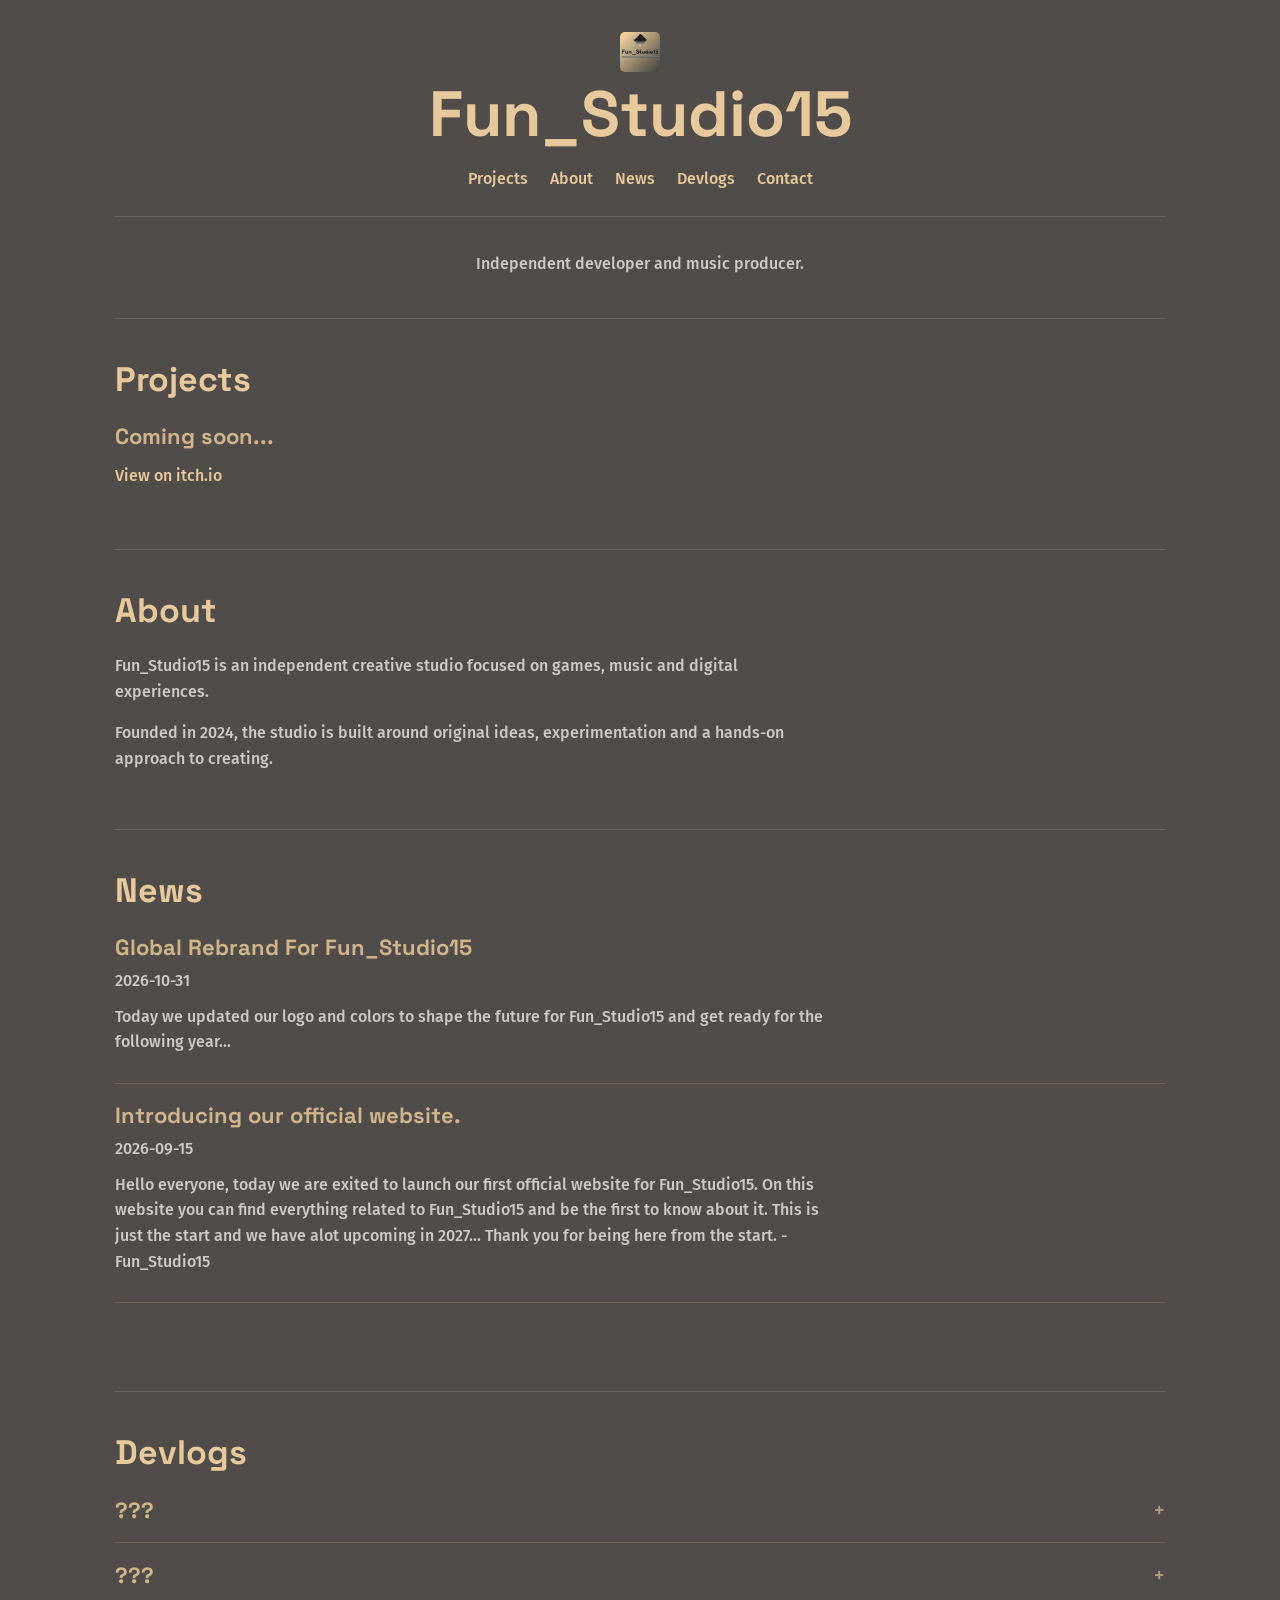
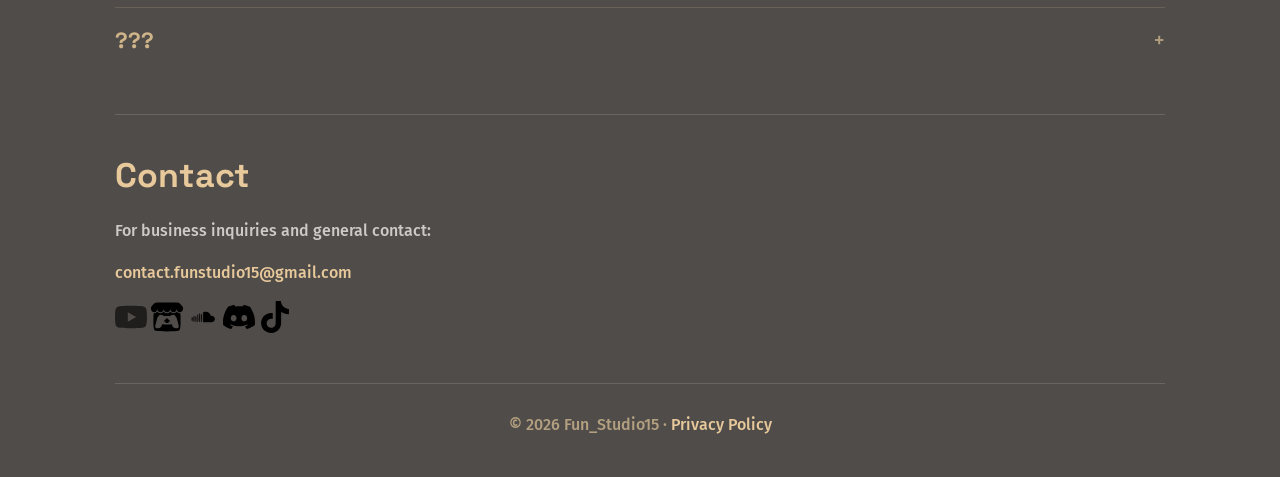
==== index.html @ 470eb23d "Fix TikTok link to use correct username" ====
<!DOCTYPE html>
<html lang="en">
<head>
    <meta charset="UTF-8">
    <meta name="viewport" content="width=device-width, initial-scale=1.0">

    <title>Fun_Studio15</title>
    
    <link rel="icon" type="image/png" href="Logo_LowRes.jpg">
    
    <link rel="preconnect" href="https://fonts.googleapis.com">
    <link rel="preconnect" href="https://fonts.gstatic.com" crossorigin>
    <link href="https://fonts.googleapis.com/css2?family=Fira+Sans:wght@500&family=Space+Grotesk:wght@700&display=swap" rel="stylesheet">

    <link rel="stylesheet" href="style.css">
</head>

<body>

<header>

    <a href="/">
        <img src="Logo_LowRes.jpg" alt="Fun_Studio15" width="40">
    </a>

    <h1>Fun_Studio15</h1>

    <nav>
        <a href="#projects">Projects</a>
        <a href="#about">About</a>
        <a href="#news">News</a>
        <a href="#devlogs">Devlogs</a>
        <a href="#contact">Contact</a>
    </nav>

</header>

    <main>

<section style="display: flex; justify-content: center; align-items: center;">
    <p style="max-width: none; width: 100%; text-align: center; margin: 0;">
        Independent developer and music producer.
    </p>
</section>
        
        <section id="projects">
            <h2>Projects</h2>

            <div>
                <!-- Projects will be loaded here -->
            </div>
        </section>

        <section id="about">
            <h2>About</h2>

            <p>
                Fun_Studio15 is an independent creative studio focused on
                games, music and digital experiences.
            </p>

            <p>
                Founded in 2024, the studio is built around original ideas,
                experimentation and a hands-on approach to creating.
            </p>
        </section>

        <section id="news">
            <h2>News</h2>

            <div>
                <!-- News will be loaded here -->
            </div>
        </section>

        <section id="devlogs">
            <h2>Devlogs</h2>

            <div>
                <!-- Devlogs will be loaded here -->
            </div>
        </section>

        <section id="contact">
            <h2>Contact</h2>

            <p>
                For business inquiries and general contact:
            </p>

            <p>
                <a href="mailto:contact.funstudio15@gmail.com">
                    contact.funstudio15@gmail.com
                </a>
            </p>

            <div class="socials">

                <a href="https://www.youtube.com/@Fun_Studio15" target="_blank" rel="noopener noreferrer">
                    <img src="Youtube.svg" alt="YouTube">
                </a>

                <a href="https://fun-studio15.itch.io" target="_blank" rel="noopener noreferrer">
                    <img src="Itchio.svg" alt="itch.io">
                </a>

                <a href="https://soundcloud.com/funstudio15" target="_blank" rel="noopener noreferrer">
                    <img src="Soundcloud.svg" alt="SoundCloud">
                </a>
                
                <a href="https://discord.gg/avQMpce3vv" target="_blank" rel="noopener noreferrer">
                    <img src="Discord.svg" alt="Discord">
                </a>
                
                <a href="https://www.tiktok.com/@fun_studio15" target="_blank" rel="noopener noreferrer">
                    <img src="TikTok.svg" alt="Tiktok">
                </a>

            </div>
        </section>

    </main>

<footer>
    © <span id="year"></span> Fun_Studio15
    <span class="footer-divider">·</span>
    <a href="privacy.html">Privacy Policy</a>
</footer>

    <script src="script.js"></script>

</body>
</html>
---- style.css ----
:root {
    --color-background: #504c49;
    --color-background-dark: #000000;

    --color-text: #cdcac7;
    --color-text-muted: #b3a080;

    --color-heading: #e8c99b;
    --color-accent: #d0b58a;
    --color-accent-light: #e8c99b;
    --color-accent-dark: #9e8f72;

    --color-brown: #8e7e67;
    --color-brown-dark: #6e665b;

    --color-gray: #7f7f7f;

    --color-border: rgba(205, 202, 199, 0.20);
    --color-border-subtle: rgba(179, 160, 128, 0.25);
}

/* GLOBAL */

* {
    box-sizing: border-box;
}

html {
    scroll-behavior: smooth;
}

body {
    margin: 0;
    padding: 0 24px;

    background: var(--color-background);
    color: var(--color-text);

    font-family: "Fira Sans", sans-serif;
    font-weight: 500;
    line-height: 1.6;
}

/* HEADER */

header {
    max-width: 1050px;
    margin: 32px auto 0;
    padding: 0 0 24px;

    border-bottom: 1px solid var(--color-border);

    text-align: center;
}

header > a {
    display: block;
    width: fit-content;
    margin: 0 auto 10px;
}

header > a img {
    display: block;

    width: 40px;
    height: 40px;

    object-fit: cover;
    border-radius: 5px;
}

header h1 {
    margin: 0;

    color: var(--color-heading);

    font-family: "Space Grotesk", sans-serif;
    font-size: 64px;
    font-weight: 700;
    line-height: 1;
}

nav {
    display: flex;
    justify-content: center;
    flex-wrap: wrap;
    gap: 22px;

    margin-top: 20px;
}

nav a {
    color: var(--color-accent-light);
    text-decoration: none;

    transition: color 0.2s ease;
}

nav a:hover {
    color: var(--color-text);
}

/* MAIN */

main {
    max-width: 1050px;
    margin: 0 auto;
}

section {
    padding: 42px 0;

    border-bottom: 1px solid var(--color-border);
}

section:first-child {
    padding-top: 34px;
}

h2 {
    margin: 0 0 24px;

    color: var(--color-heading);

    font-family: "Space Grotesk", sans-serif;
    font-size: 34px;
    font-weight: 700;
    line-height: 1.1;
}

h3 {
    margin: 0;

    color: var(--color-accent);

    font-family: "Space Grotesk", sans-serif;
    font-size: 22px;
    font-weight: 700;
    line-height: 1.2;
}

p {
    margin: 0 0 16px;
    max-width: 720px;
}

/* INTRO TEXT */

main > section:first-child p {
    max-width: none;
    width: 100%;
    margin-left: auto;
    margin-right: auto;
    text-align: center;
}

a {
    color: var(--color-accent-light);
    text-decoration: none;

    transition: color 0.2s ease;
}

a:hover {
    color: var(--color-text);
}

/* PROJECTS / NEWS */

article {
    padding: 18px 0;

    border-top: 1px solid var(--color-border-subtle);
}

article:first-child {
    padding-top: 0;
    border-top: none;
}

article p {
    margin-top: 8px;
    margin-bottom: 10px;
}

article a {
    display: inline-block;
    margin-top: 4px;
}

/* DEVLOGS */

.devlog-button {
    width: 100%;
    padding: 0;

    display: flex;
    justify-content: space-between;
    align-items: center;

    border: 0;
    background: transparent;

    color: var(--color-accent);

    font-family: "Space Grotesk", sans-serif;
    font-size: 22px;
    font-weight: 700;

    text-align: left;
    cursor: pointer;

    transition: color 0.2s ease;
}

.devlog-button:hover {
    color: var(--color-heading);
}

.devlog-arrow {
    margin-left: 20px;

    color: var(--color-text-muted);

    font-size: 20px;
    font-weight: 500;
}

.devlog-content {
    display: none;

    padding-top: 14px;
}

.devlog-content.open {
    display: block;
}

/* SOCIALS */

.socials img {
    width: 32px;
    height: 32px;
}

/* FOOTER */

footer {
    max-width: 1050px;
    margin: 0 auto;
    padding: 28px 0 40px;

    color: var(--color-text-muted);

    text-align: center;
}

footer p {
    margin: 0 auto;
}

/* INTERACTION / ACCESSIBILITY */

::selection {
    background: var(--color-heading);
    color: var(--color-background-dark);
}

a:focus-visible,
button:focus-visible {
    outline: 2px solid var(--color-heading);
    outline-offset: 4px;
}

/* MOBILE */

@media (max-width: 700px) {

    body {
        padding: 0 18px;
    }

    header {
        margin-top: 24px;
    }

    header h1 {
        font-size: 44px;
    }

    nav {
        gap: 14px;
    }

    section {
        padding: 32px 0;
    }

    h2 {
        font-size: 29px;
    }

    .devlog-button {
        font-size: 19px;
    }
}

/* REDUCED MOTION */

@media (prefers-reduced-motion: reduce) {
    html {
        scroll-behavior: auto;
    }

    *,
    *::before,
    *::after {
        transition-duration: 0.01ms !important;
    }
}
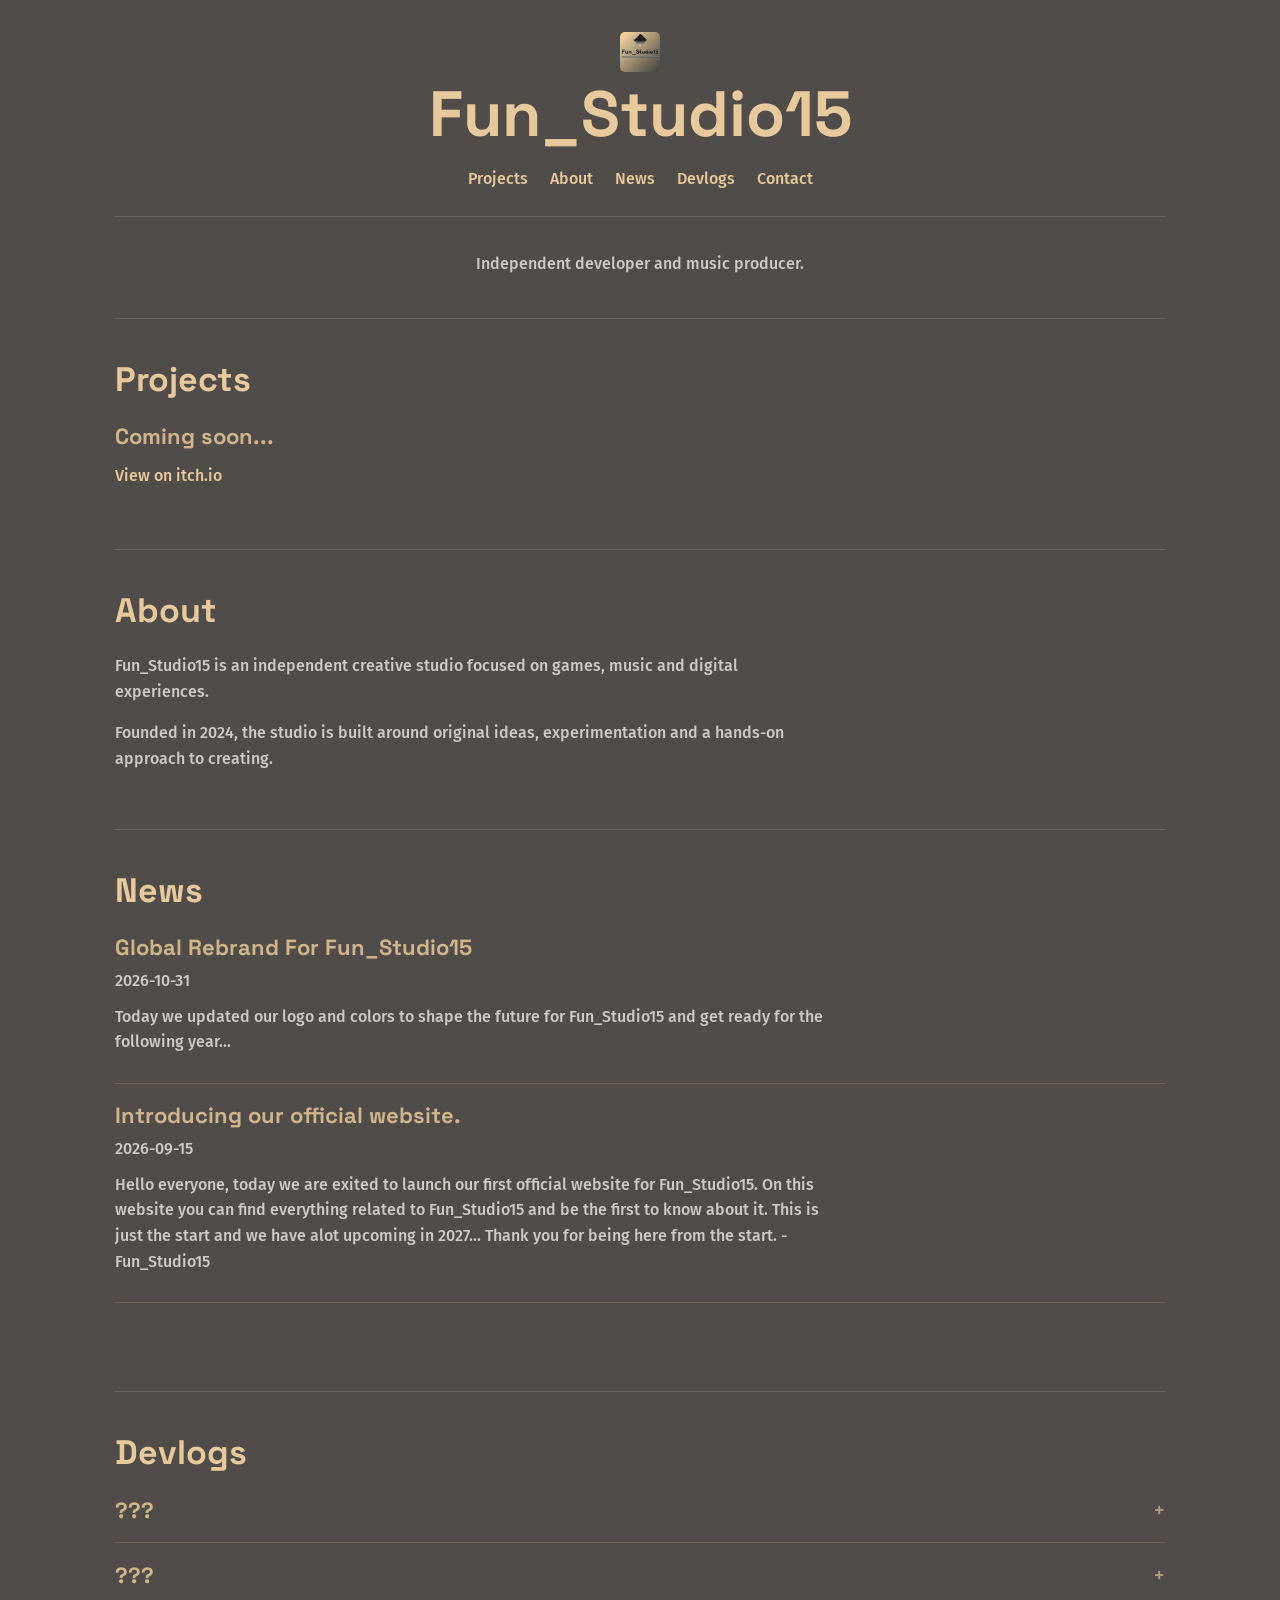
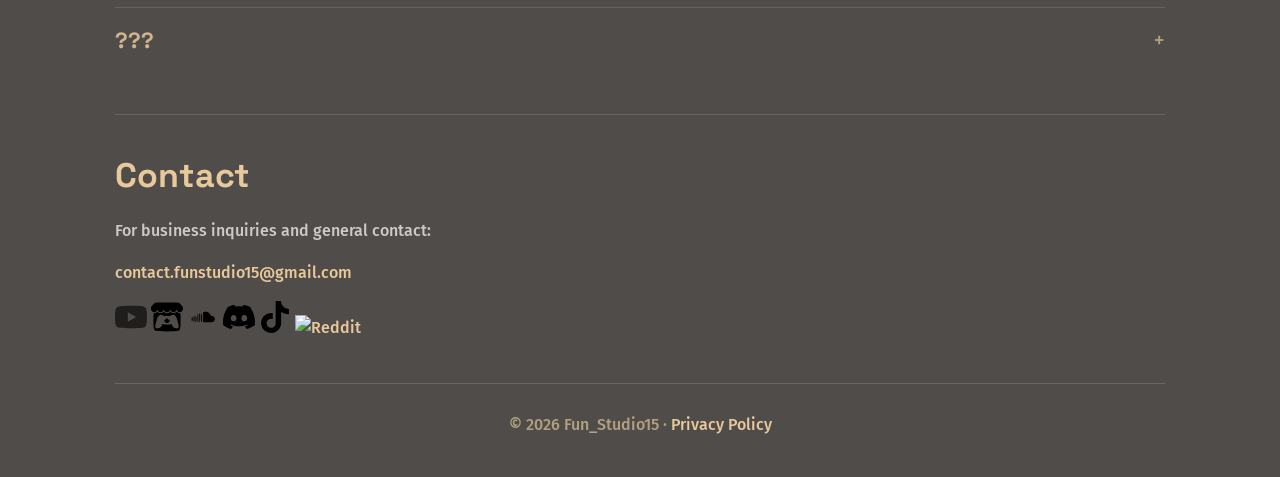
==== commit e3411644: "Add Reddit link and icon to index.html" ====
--- a/index.html
+++ b/index.html
@@ -115,6 +115,10 @@
                 <a href="https://www.tiktok.com/@fun_studio15" target="_blank" rel="noopener noreferrer">
                     <img src="TikTok.svg" alt="Tiktok">
                 </a>
+                                
+                <a href="https://www.reddit.com/user/Fun_Studio15/" target="_blank" rel="noopener noreferrer">
+                    <img src="Reddit.svg" alt="Reddit">
+                </a>
 
             </div>
         </section>
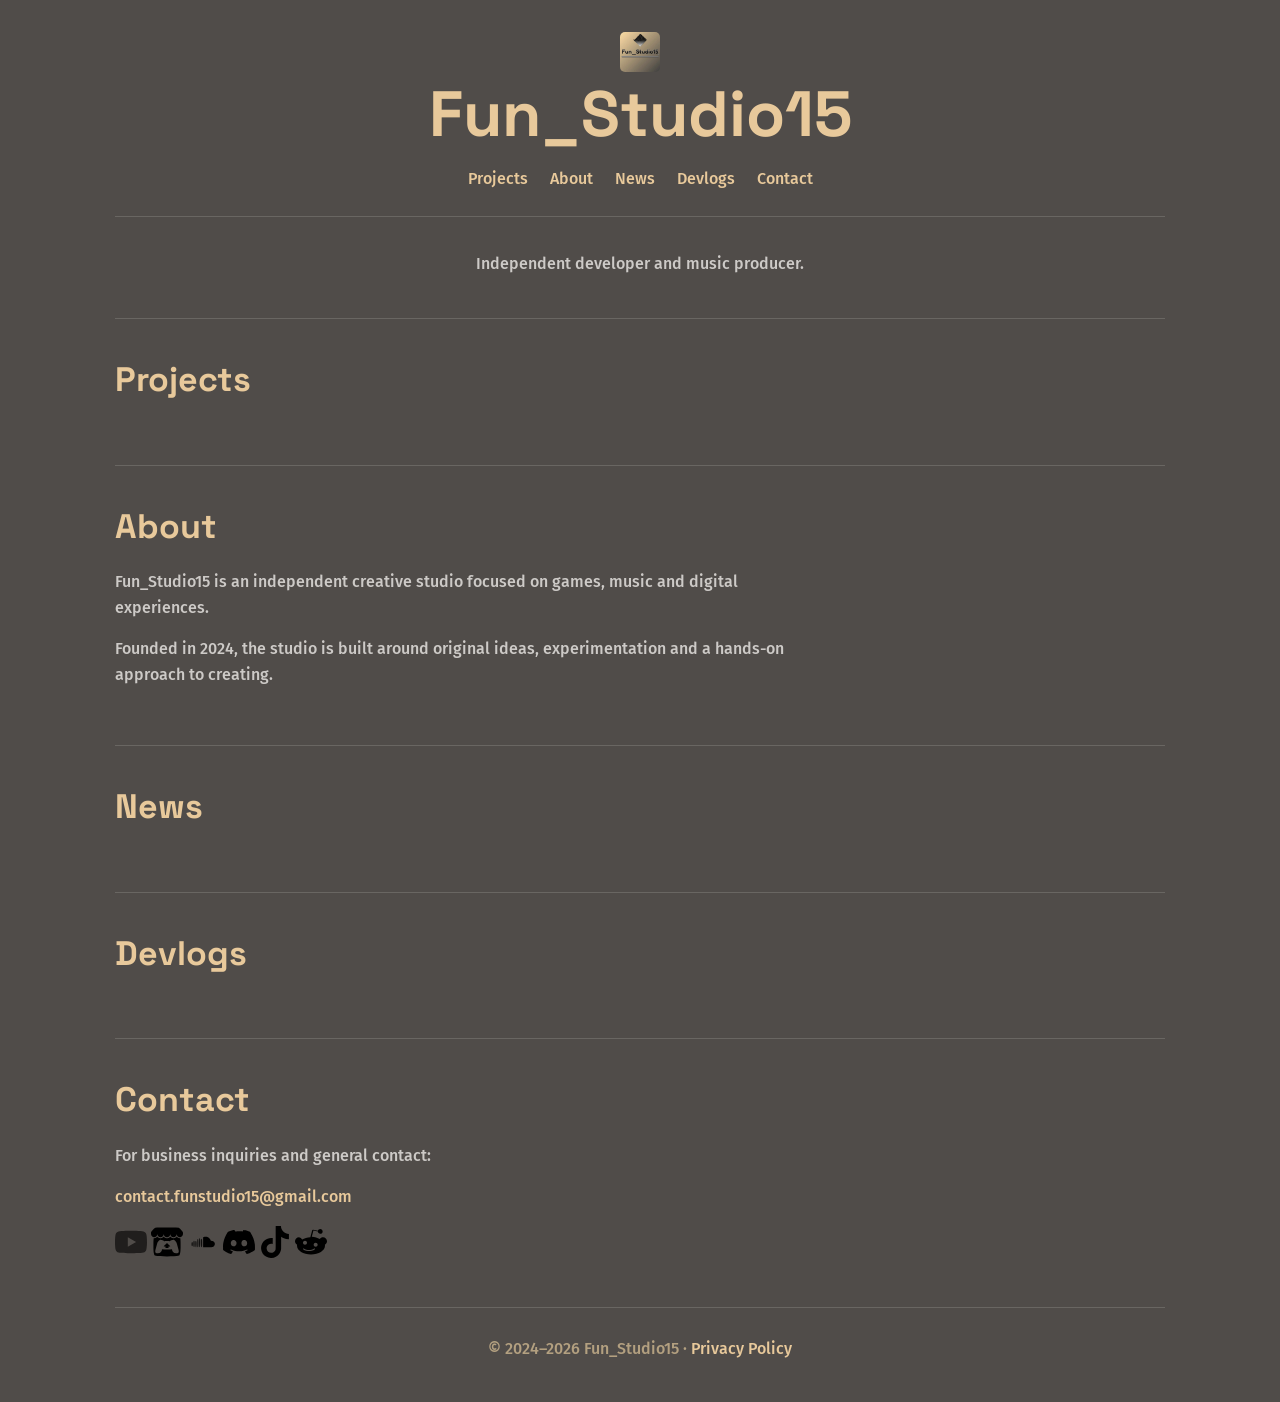
==== commit 20440b15: "Modify footer to show current year Updated footer to display the current year dynamically." ====
--- a/index.html
+++ b/index.html
@@ -125,13 +125,14 @@
 
     </main>
 
+
 <footer>
-    © <span id="year"></span> Fun_Studio15
+    © 2024–<span id="year"></span> Fun_Studio15
     <span class="footer-divider">·</span>
     <a href="privacy.html">Privacy Policy</a>
 </footer>
 
-    <script src="script.js"></script>
-
-</body>
-</html>
+<script>
+    document.getElementById("year").textContent =
+        new Date().getFullYear();
+</script>
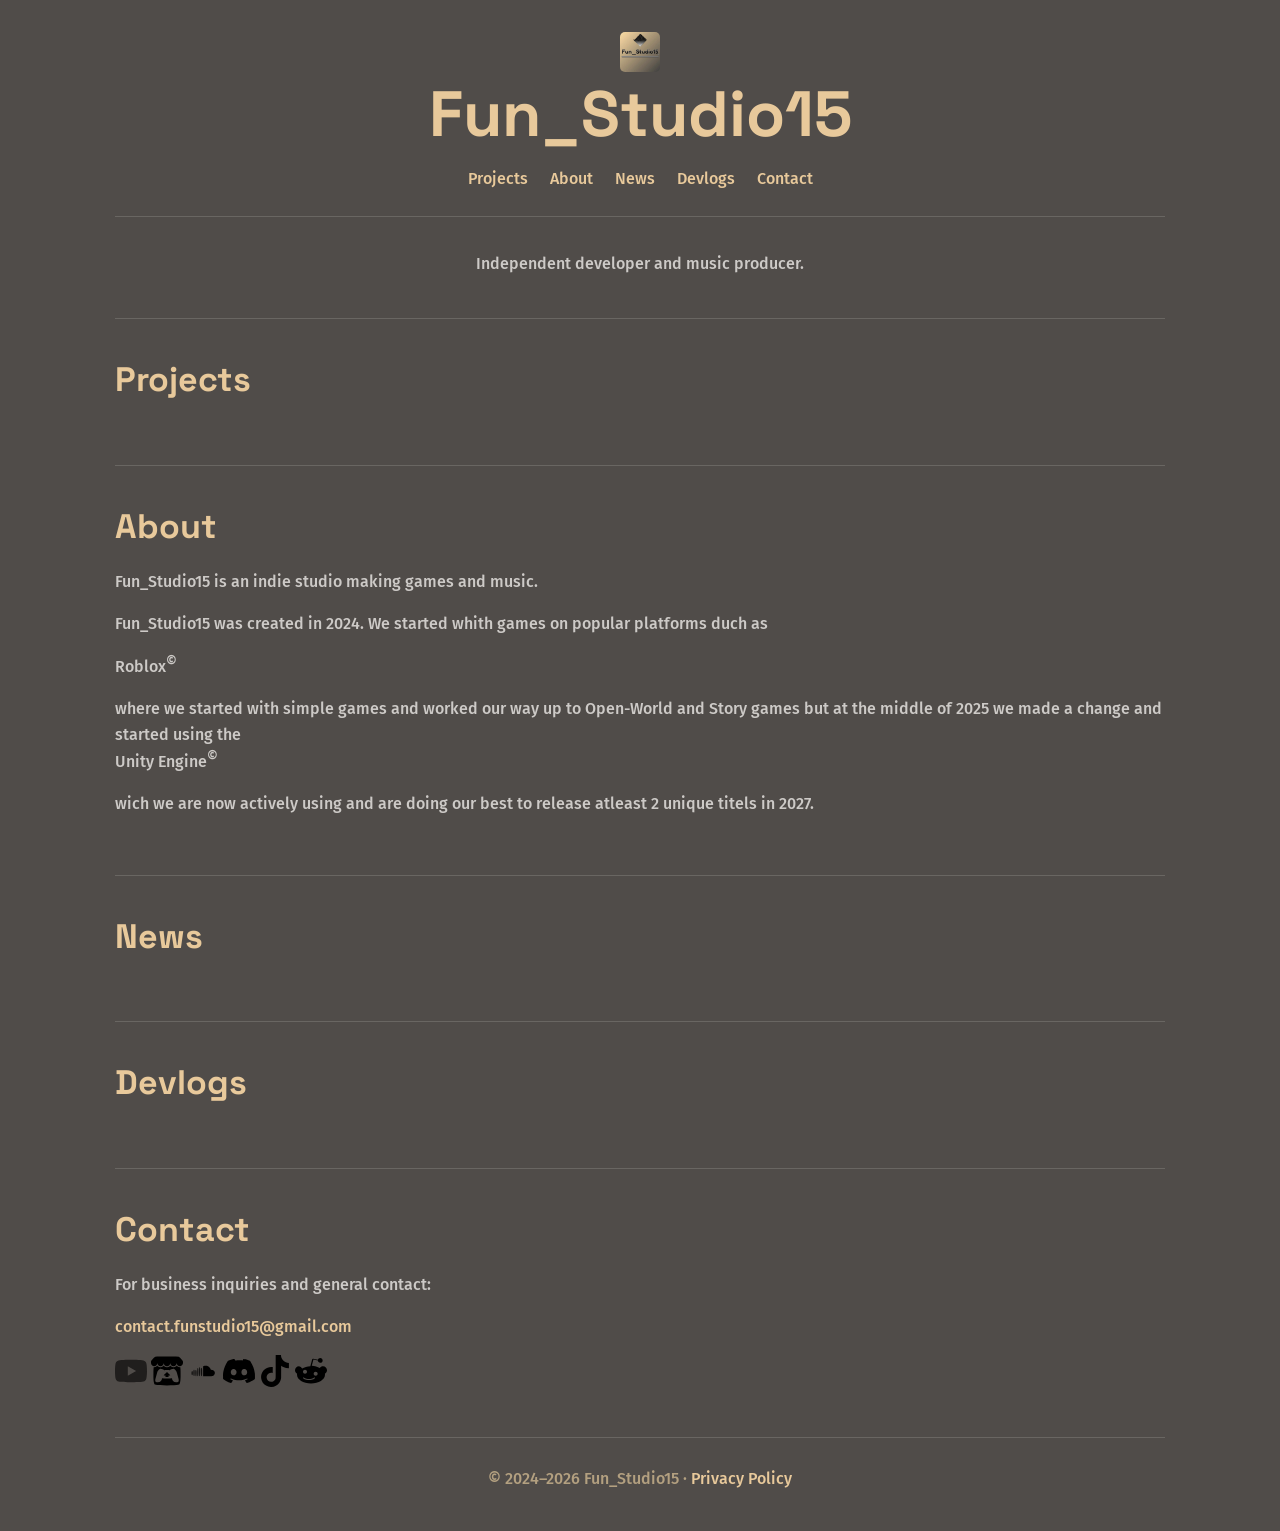
==== commit e451eb40: "index.html aktualisieren" ====
--- a/index.html
+++ b/index.html
@@ -55,13 +55,12 @@
             <h2>About</h2>
 
             <p>
-                Fun_Studio15 is an independent creative studio focused on
-                games, music and digital experiences.
+                Fun_Studio15 is an indie studio making
+                games and music.
             </p>
 
             <p>
-                Founded in 2024, the studio is built around original ideas,
-                experimentation and a hands-on approach to creating.
+                Fun_Studio15 was created in 2024. We started whith games on popular platforms duch as <p>Roblox<sup>&copy;</sup></p> where we started with simple games and worked our way up to Open-World and Story games but at the middle of 2025 we made a change and started using the <p>Unity Engine<sup>&copy;</sup></p> wich we are now actively using and are doing our best to release atleast 2 unique titels in 2027.   
             </p>
         </section>
 
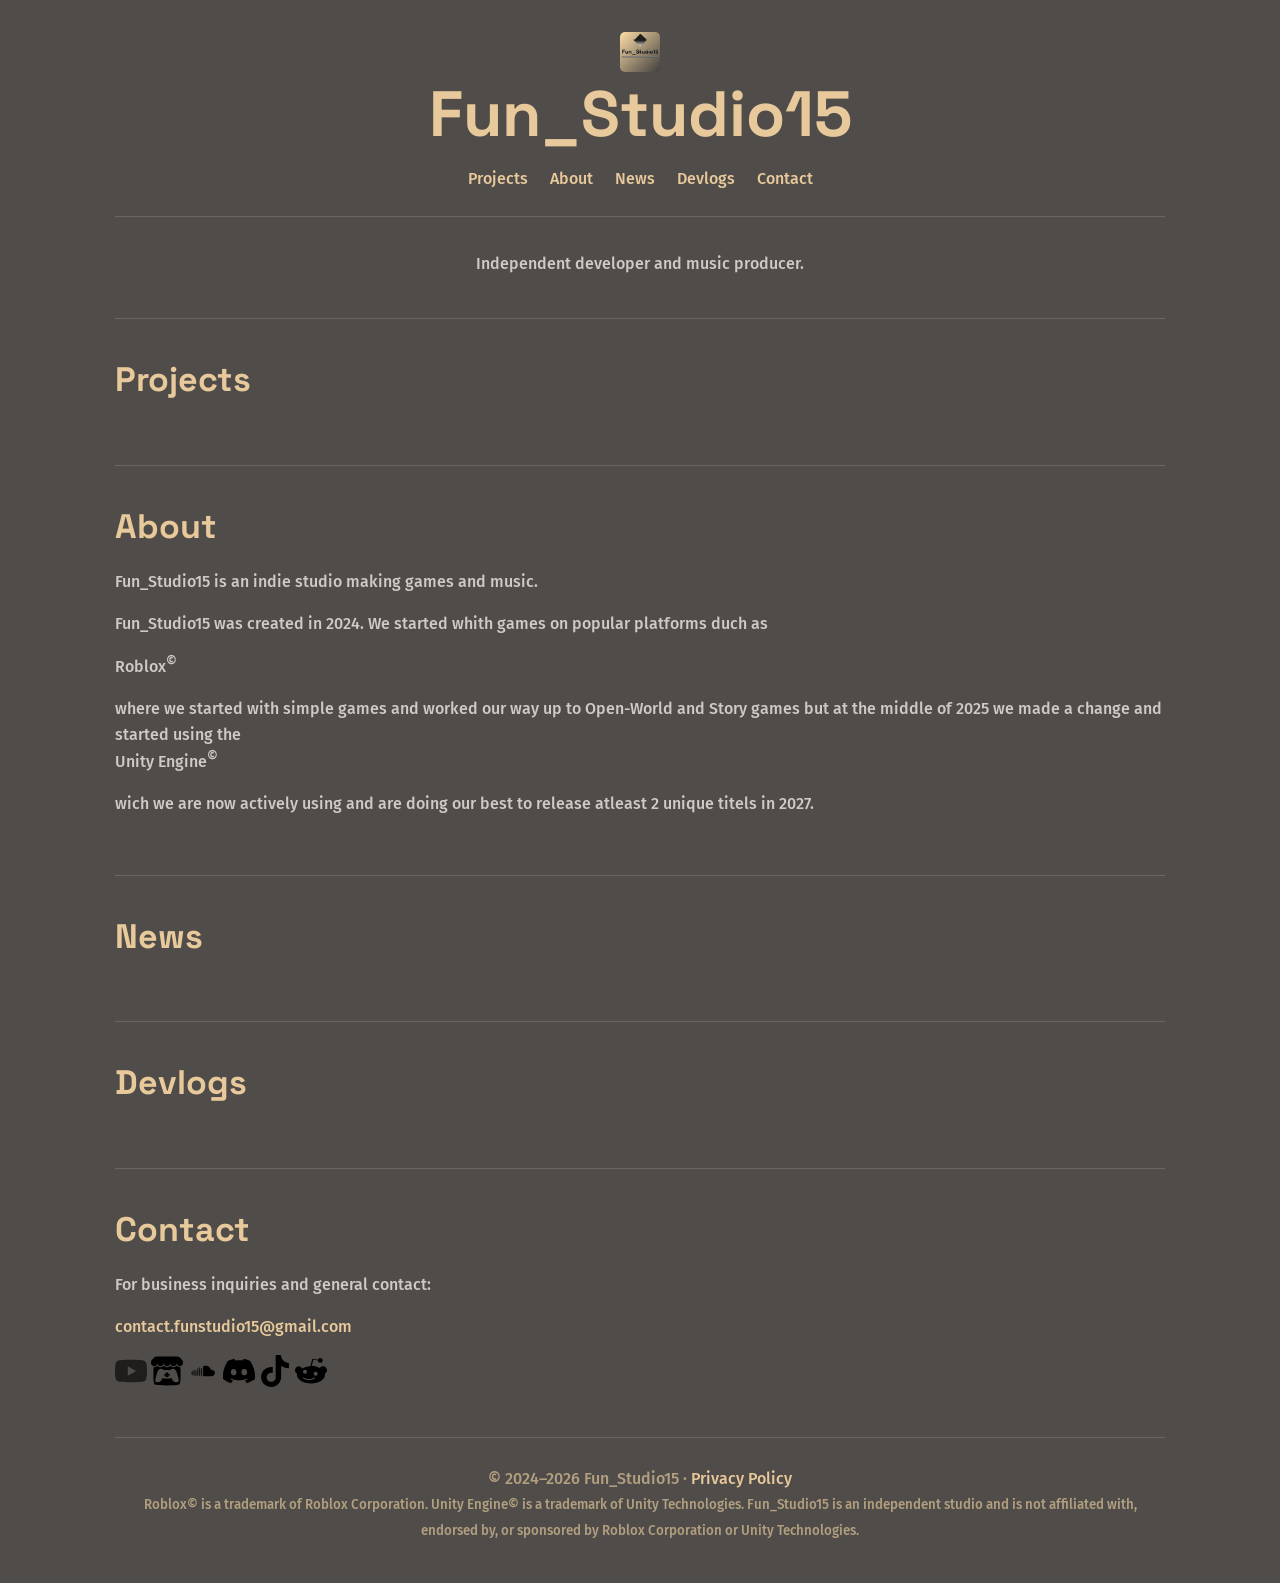
==== commit e70bf26c: "index.html aktualisieren" ====
--- a/index.html
+++ b/index.html
@@ -129,6 +129,8 @@
     © 2024–<span id="year"></span> Fun_Studio15
     <span class="footer-divider">·</span>
     <a href="privacy.html">Privacy Policy</a>
+    <br>
+    <small>Roblox&copy; is a trademark of Roblox Corporation. Unity Engine&copy; is a trademark of Unity Technologies. Fun_Studio15 is an independent studio and is not affiliated with, endorsed by, or sponsored by Roblox Corporation or Unity Technologies.</small>
 </footer>
 
 <script>
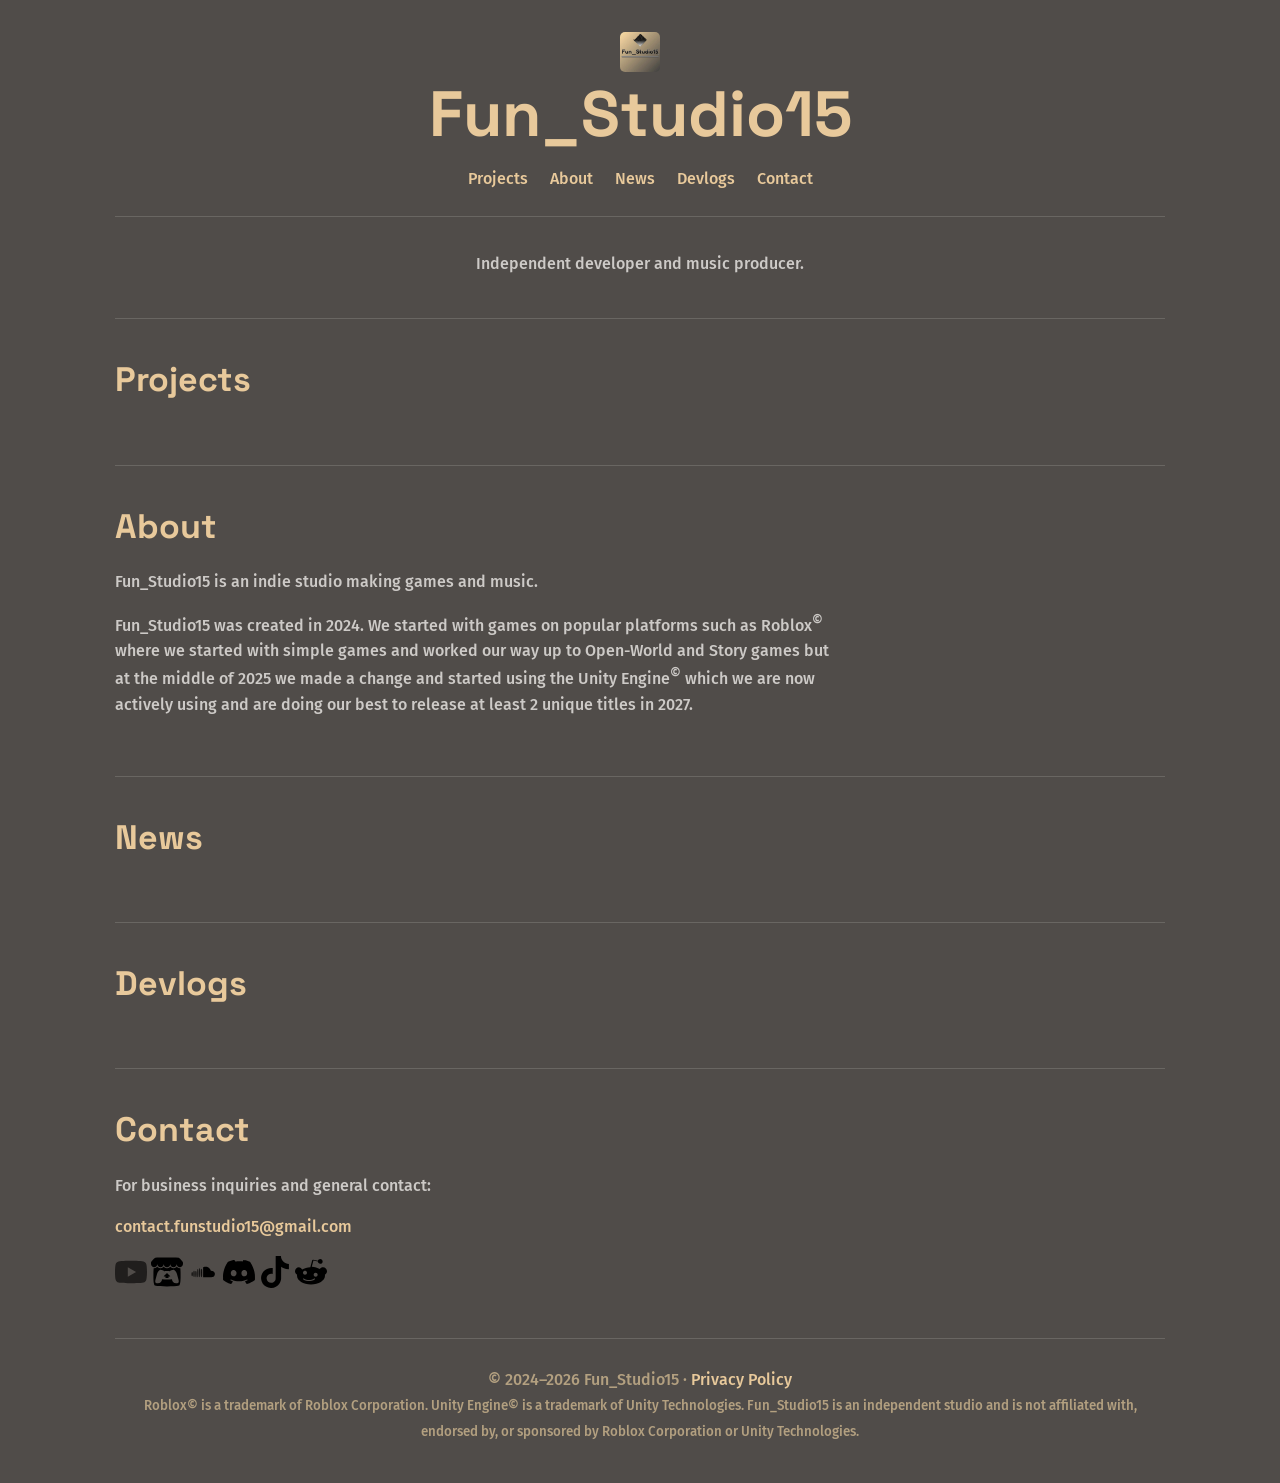
==== commit 0c003980: "index.html aktualisieren" ====
--- a/index.html
+++ b/index.html
@@ -60,8 +60,8 @@
             </p>
 
             <p>
-                Fun_Studio15 was created in 2024. We started whith games on popular platforms duch as <p>Roblox<sup>&copy;</sup></p> where we started with simple games and worked our way up to Open-World and Story games but at the middle of 2025 we made a change and started using the <p>Unity Engine<sup>&copy;</sup></p> wich we are now actively using and are doing our best to release atleast 2 unique titels in 2027.   
-            </p>
+    Fun_Studio15 was created in 2024. We started with games on popular platforms such as <span>Roblox<sup>&copy;</sup></span> where we started with simple games and worked our way up to Open-World and Story games but at the middle of 2025 we made a change and started using the <span>Unity Engine<sup>&copy;</sup></span> which we are now actively using and are doing our best to release at least 2 unique titles in 2027.
+</p>
         </section>
 
         <section id="news">
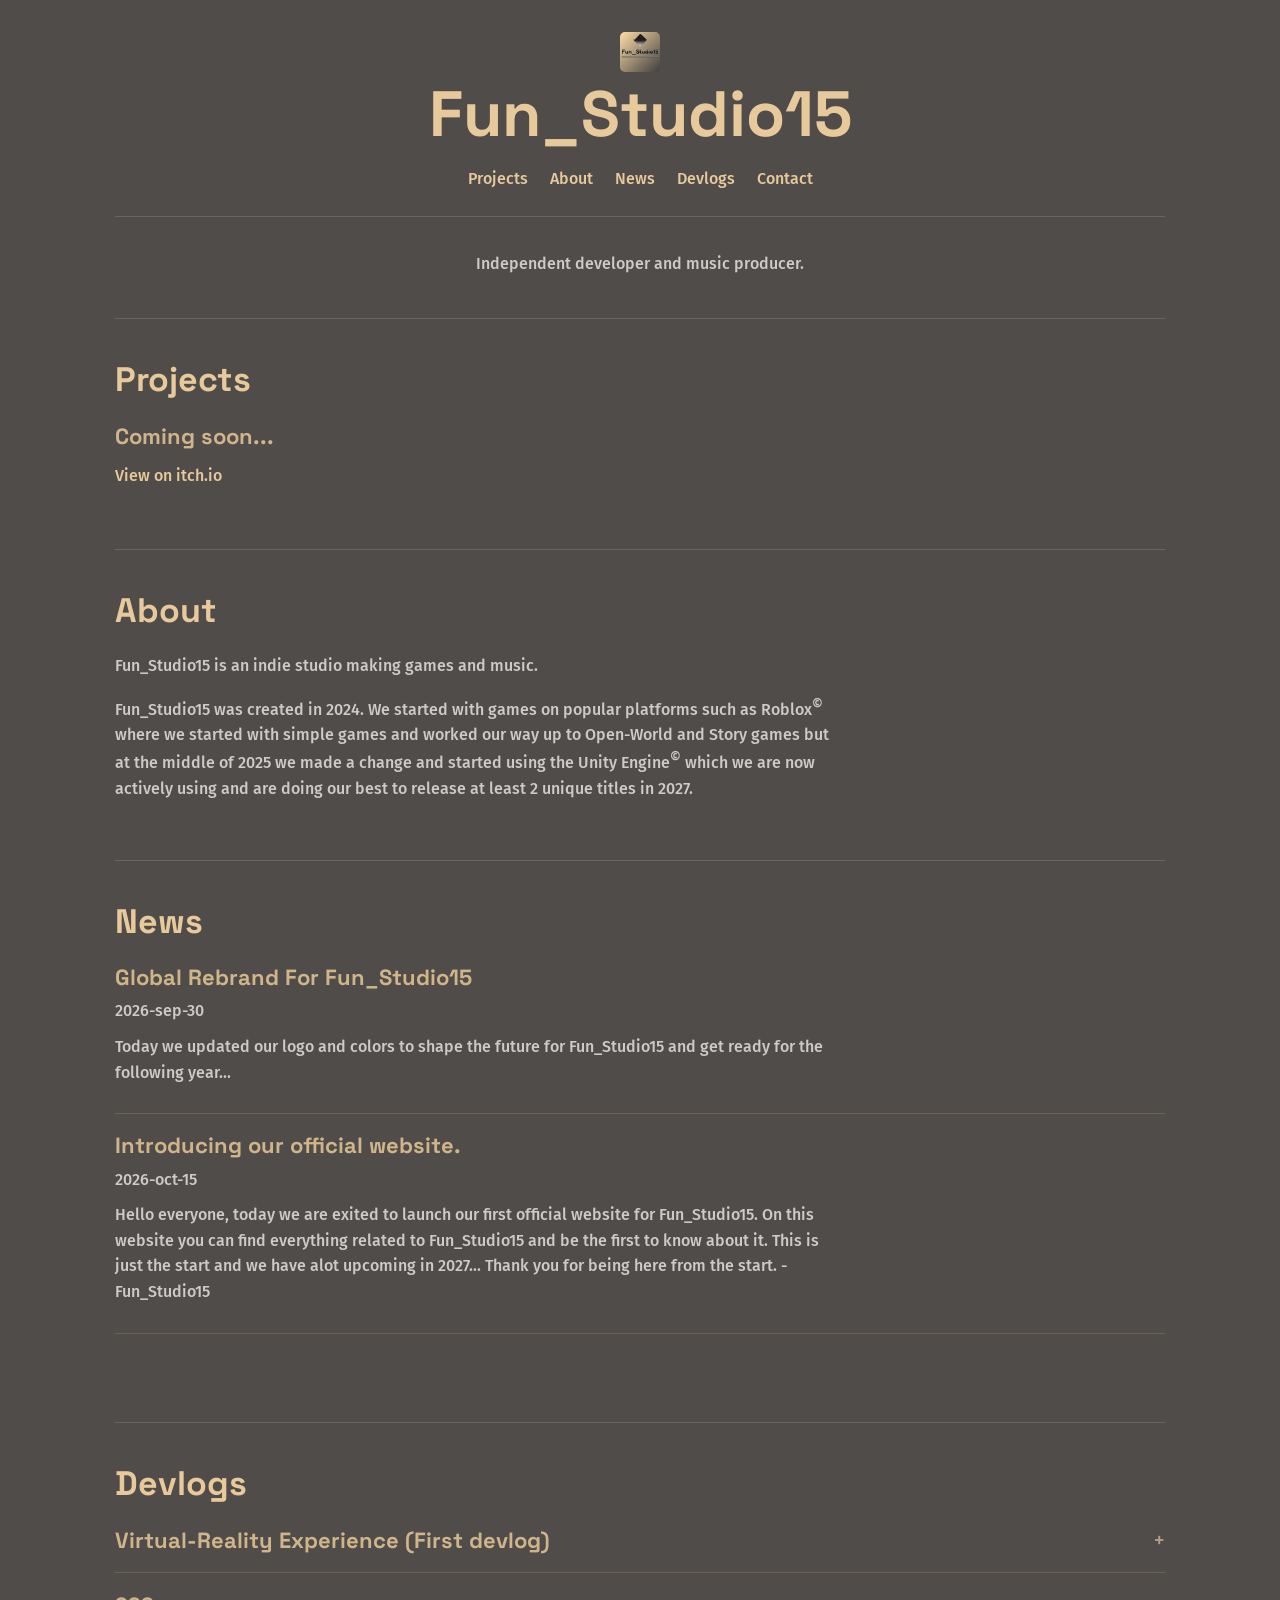
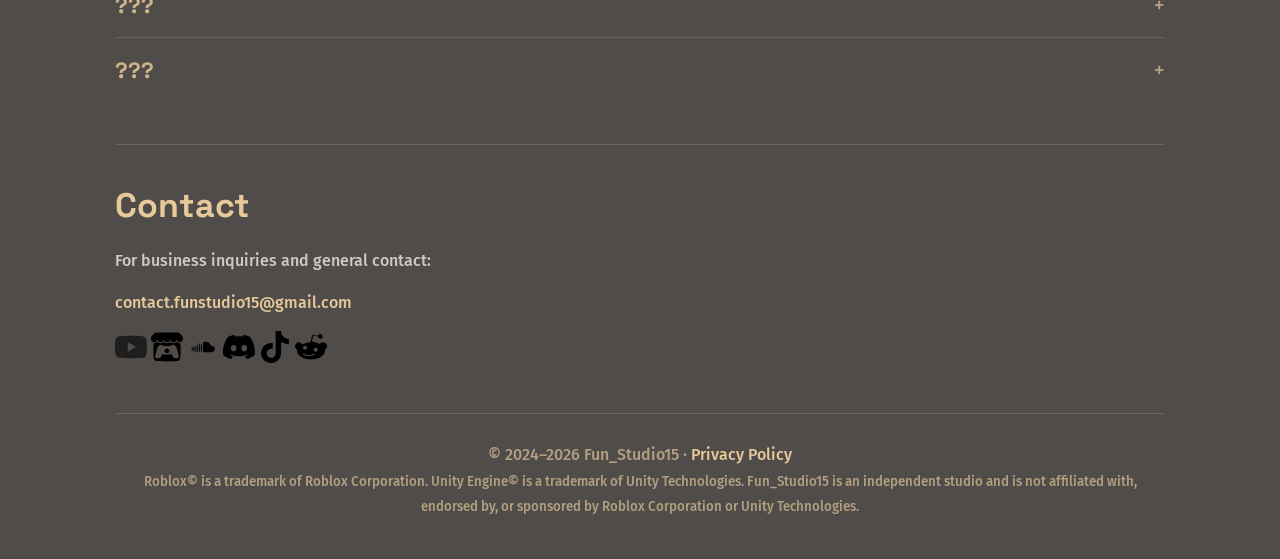
==== commit c0f371c5: "index.html aktualisieren" ====
--- a/index.html
+++ b/index.html
@@ -15,6 +15,7 @@
     <link rel="stylesheet" href="style.css">
 </head>
 
+<script src="script.js" defer></script>
 <body>
 
 <header>
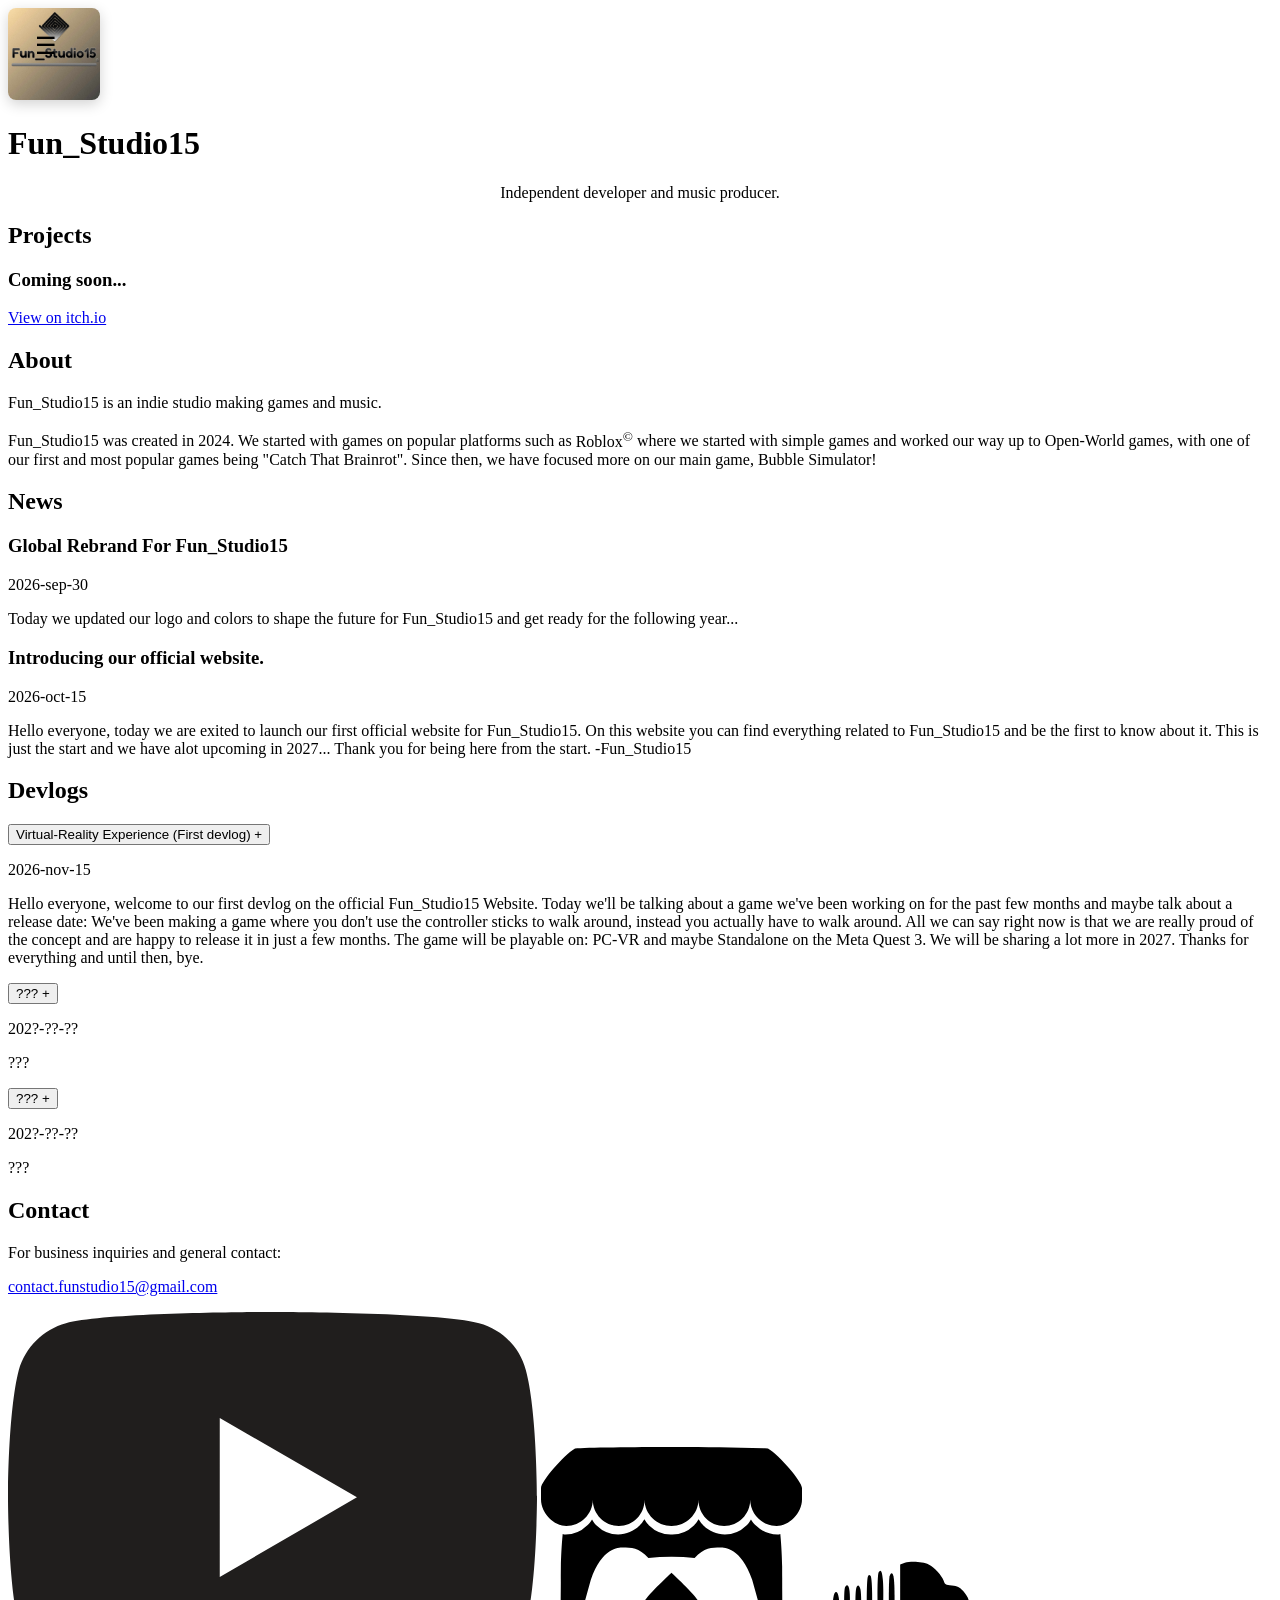
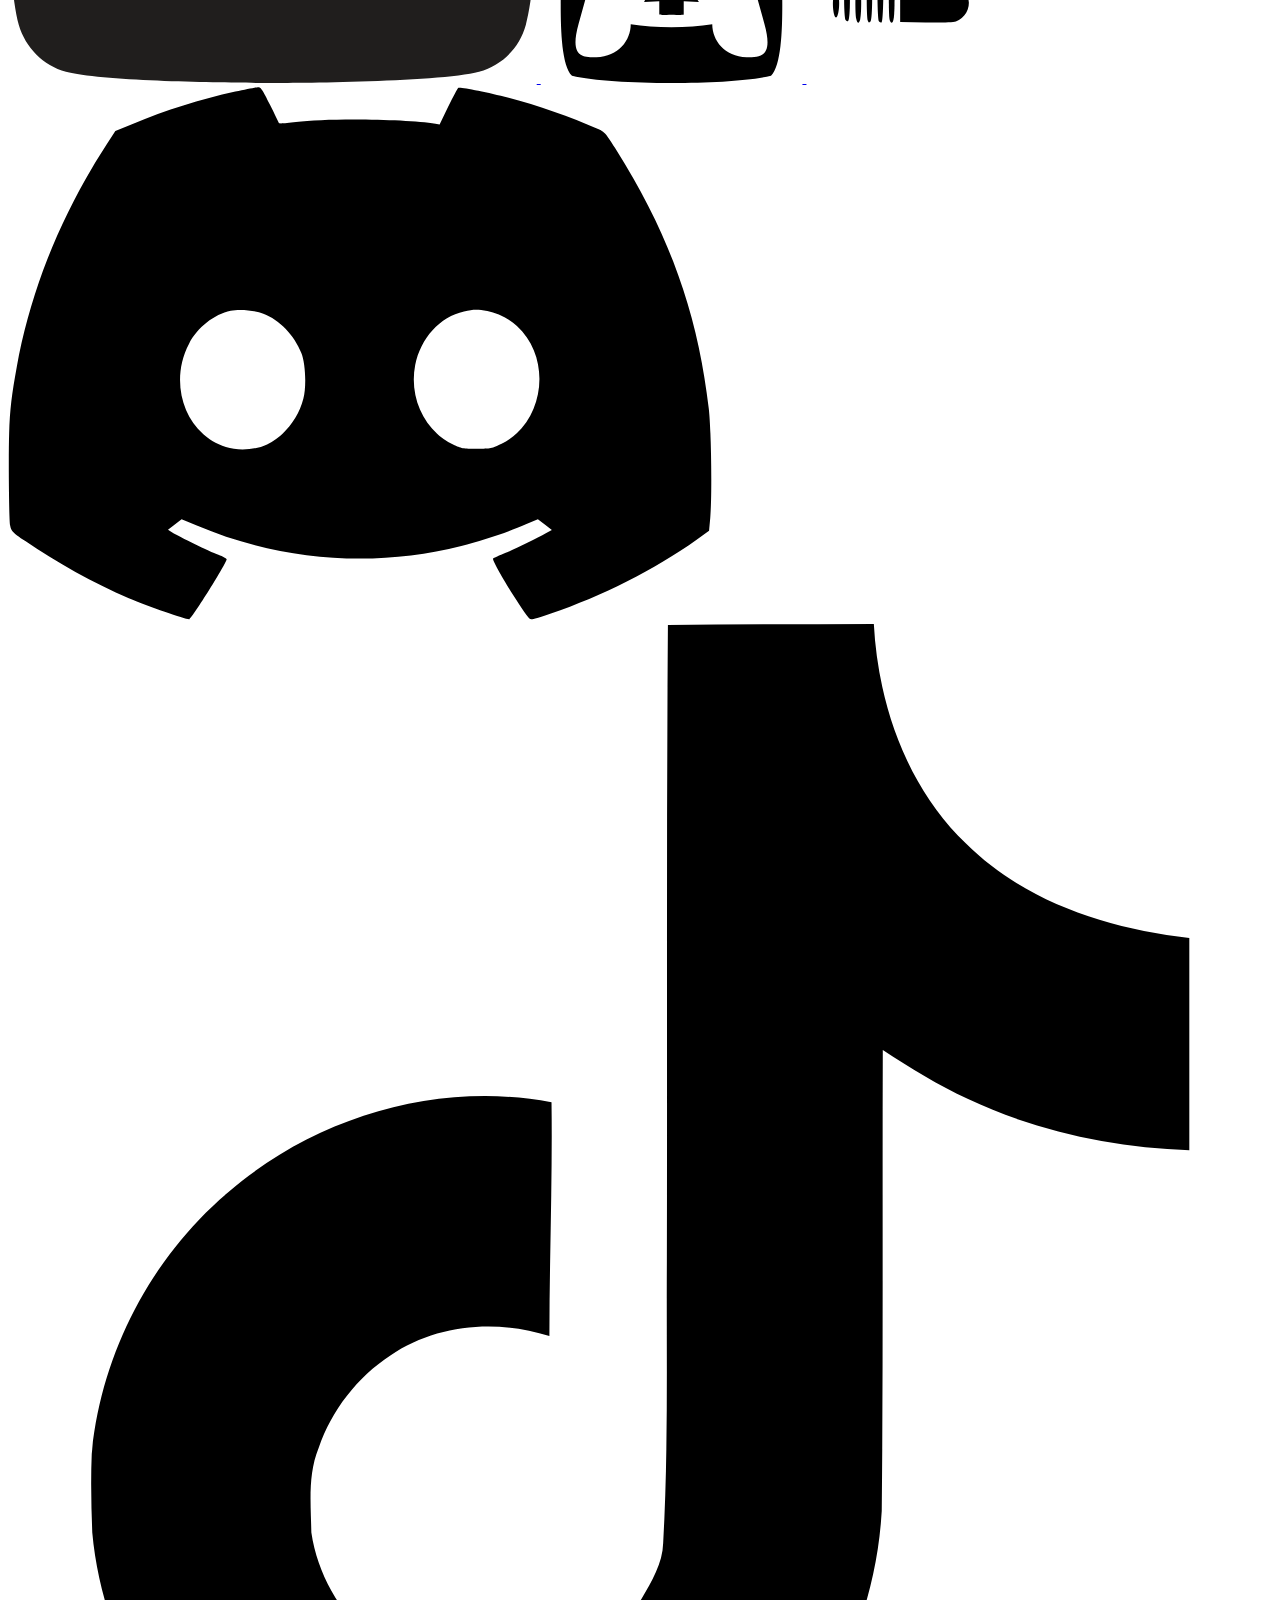
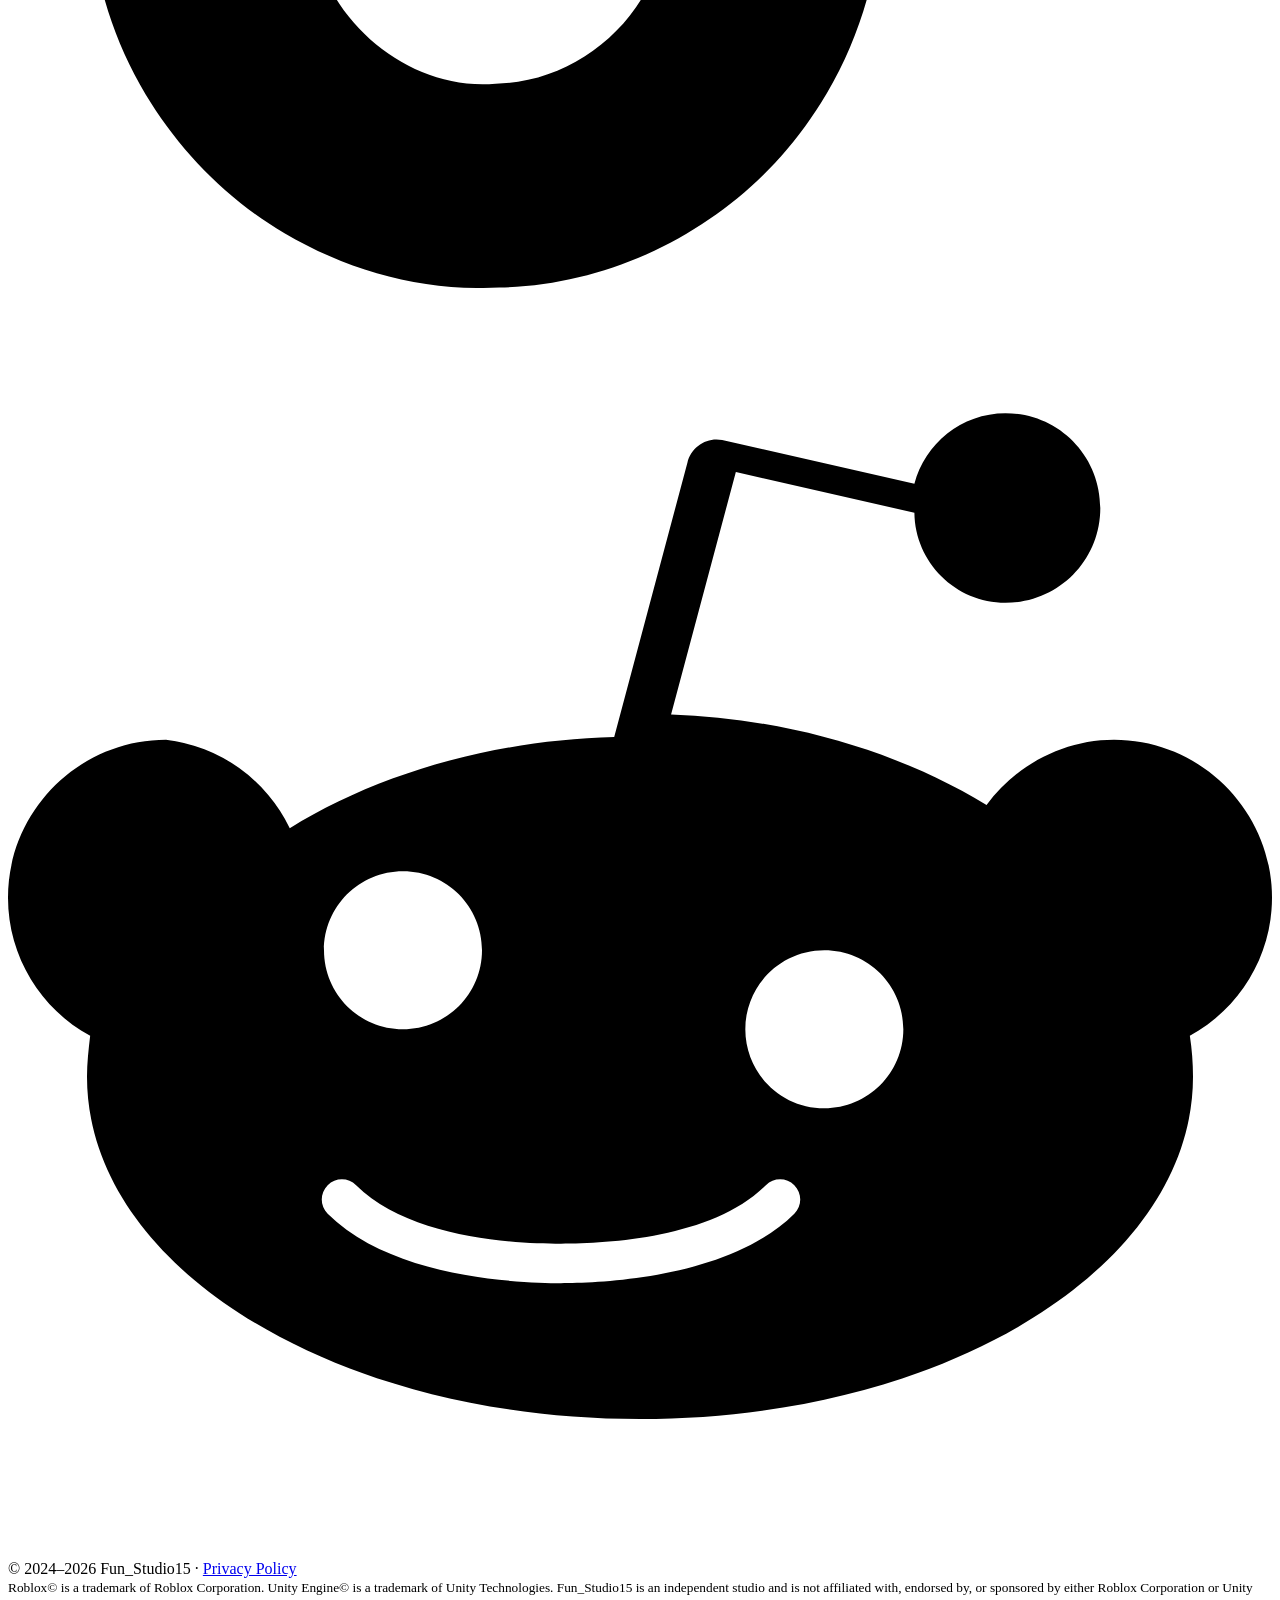
==== commit 5156877f: "Move navigation into a compact side menu and enlarge logo" ====
--- a/index.html
+++ b/index.html
@@ -26,13 +26,16 @@
 
     <h1>Fun_Studio15</h1>
 
-    <nav>
-        <a href="#projects">Projects</a>
-        <a href="#about">About</a>
-        <a href="#news">News</a>
-        <a href="#devlogs">Devlogs</a>
-        <a href="#contact">Contact</a>
-    </nav>
+    <details class="side-menu">
+        <summary aria-label="Toggle menu"></summary>
+        <nav>
+            <a href="#projects">Projects</a>
+            <a href="#about">About</a>
+            <a href="#news">News</a>
+            <a href="#devlogs">Devlogs</a>
+            <a href="#contact">Contact</a>
+        </nav>
+    </details>
 
 </header>
 
@@ -61,7 +64,7 @@
             </p>
 
             <p>
-    Fun_Studio15 was created in 2024. We started with games on popular platforms such as <span>Roblox<sup>&copy;</sup></span> where we started with simple games and worked our way up to Open-World and Story games but at the middle of 2025 we made a change and started using the <span>Unity Engine<sup>&copy;</sup></span> which we are now actively using and are doing our best to release at least 2 unique titles in 2027.
+    Fun_Studio15 was created in 2024. We started with games on popular platforms such as <span>Roblox<sup>&copy;</sup></span> where we started with simple games and worked our way up to Open-World games, with one of our first and most popular games being "Catch That Brainrot". Since then, we have focused more on our main game, Bubble Simulator!
 </p>
         </section>
 
@@ -131,10 +134,13 @@
     <span class="footer-divider">·</span>
     <a href="privacy.html">Privacy Policy</a>
     <br>
-    <small>Roblox&copy; is a trademark of Roblox Corporation. Unity Engine&copy; is a trademark of Unity Technologies. Fun_Studio15 is an independent studio and is not affiliated with, endorsed by, or sponsored by Roblox Corporation or Unity Technologies.</small>
+    <small>Roblox&copy; is a trademark of Roblox Corporation. Unity Engine&copy; is a trademark of Unity Technologies. Fun_Studio15 is an independent studio and is not affiliated with, endorsed by, or sponsored by either Roblox Corporation or Unity Technologies.</small>
 </footer>
 
 <script>
     document.getElementById("year").textContent =
         new Date().getFullYear();
 </script>
+
+</body>
+</html>
--- a/style.css
+++ b/style.css
@@ -1,321 +1,89 @@
 
-:root {
-    --color-background: #504c49;
-    --color-background-dark: #000000;
 
-    --color-text: #cdcac7;
-    --color-text-muted: #b3a080;
-
-    --color-heading: #e8c99b;
-    --color-accent: #d0b58a;
-    --color-accent-light: #e8c99b;
-    --color-accent-dark: #9e8f72;
-
-    --color-brown: #8e7e67;
-    --color-brown-dark: #6e665b;
-
-    --color-gray: #7f7f7f;
-
-    --color-border: rgba(205, 202, 199, 0.20);
-    --color-border-subtle: rgba(179, 160, 128, 0.25);
+/* SMALL VISUAL UPDATE */
+header > a img {
+    width: 92px;
+    height: 92px;
+    border-radius: 8px;
+    box-shadow: 0 4px 14px rgba(0, 0, 0, 0.18);
 }
 
-/* GLOBAL */
-
-* {
-    box-sizing: border-box;
+.side-menu {
+    position: fixed;
+    z-index: 10;
+    top: 24px;
+    left: 24px;
+    text-align: left;
 }
 
-html {
-    scroll-behavior: smooth;
+.side-menu summary {
+    display: grid;
+    width: 44px;
+    height: 44px;
+    place-items: center;
+    border: 1px solid var(--color-border);
+    border-radius: 5px;
+    background: var(--color-background);
+    color: var(--color-heading);
+    cursor: pointer;
+    list-style: none;
+    font-size: 24px;
+    line-height: 1;
+    transition: background-color 0.2s ease, border-color 0.2s ease;
 }
 
-body {
-    margin: 0;
-    padding: 0 24px;
-
-    background: var(--color-background);
-    color: var(--color-text);
-
-    font-family: "Fira Sans", sans-serif;
-    font-weight: 500;
-    line-height: 1.6;
+.side-menu summary::-webkit-details-marker {
+    display: none;
 }
 
-/* HEADER */
-
-header {
-    max-width: 1050px;
-    margin: 32px auto 0;
-    padding: 0 0 24px;
-
-    border-bottom: 1px solid var(--color-border);
-
-    text-align: center;
+.side-menu summary::before {
+    content: "☰";
 }
 
-header > a {
-    display: block;
-    width: fit-content;
-    margin: 0 auto 10px;
+.side-menu[open] summary::before {
+    content: "×";
 }
 
-header > a img {
-    display: block;
-
-    width: 40px;
-    height: 40px;
-
-    object-fit: cover;
-    border-radius: 5px;
+.side-menu summary:hover {
+    background: var(--color-brown-dark);
+    border-color: var(--color-accent-dark);
 }
 
-header h1 {
-    margin: 0;
-
-    color: var(--color-heading);
-
-    font-family: "Space Grotesk", sans-serif;
-    font-size: 64px;
-    font-weight: 700;
-    line-height: 1;
+.side-menu nav {
+    display: flex;
+    flex-direction: column;
+    align-items: stretch;
+    gap: 0;
+    width: 190px;
+    margin-top: 8px;
+    padding: 8px 14px;
+    border: 1px solid var(--color-border);
+    border-radius: 5px;
+    background: var(--color-background-dark);
+    box-shadow: 0 8px 24px rgba(0, 0, 0, 0.25);
 }
 
-nav {
-    display: flex;
-    justify-content: center;
-    flex-wrap: wrap;
-    gap: 22px;
-
-    margin-top: 20px;
+.side-menu nav a {
+    padding: 9px 2px;
+    border-bottom: 1px solid var(--color-border-subtle);
 }
 
-nav a {
-    color: var(--color-accent-light);
-    text-decoration: none;
-
-    transition: color 0.2s ease;
-}
-
-nav a:hover {
-    color: var(--color-text);
-}
-
-/* MAIN */
-
-main {
-    max-width: 1050px;
-    margin: 0 auto;
+.side-menu nav a:last-child {
+    border-bottom: 0;
 }
 
 section {
-    padding: 42px 0;
-
-    border-bottom: 1px solid var(--color-border);
+    scroll-margin-top: 20px;
 }
 
-section:first-child {
-    padding-top: 34px;
-}
-
-h2 {
-    margin: 0 0 24px;
-
-    color: var(--color-heading);
-
-    font-family: "Space Grotesk", sans-serif;
-    font-size: 34px;
-    font-weight: 700;
-    line-height: 1.1;
-}
-
-h3 {
-    margin: 0;
-
-    color: var(--color-accent);
-
-    font-family: "Space Grotesk", sans-serif;
-    font-size: 22px;
-    font-weight: 700;
-    line-height: 1.2;
-}
-
-p {
-    margin: 0 0 16px;
-    max-width: 720px;
-}
-
-/* INTRO TEXT */
-
-main > section:first-child p {
-    max-width: none;
-    width: 100%;
-    margin-left: auto;
-    margin-right: auto;
-    text-align: center;
-}
-
-a {
-    color: var(--color-accent-light);
-    text-decoration: none;
-
-    transition: color 0.2s ease;
-}
-
-a:hover {
-    color: var(--color-text);
-}
-
-/* PROJECTS / NEWS */
-
-article {
-    padding: 18px 0;
-
-    border-top: 1px solid var(--color-border-subtle);
-}
-
-article:first-child {
-    padding-top: 0;
-    border-top: none;
-}
-
-article p {
-    margin-top: 8px;
-    margin-bottom: 10px;
-}
-
-article a {
-    display: inline-block;
-    margin-top: 4px;
-}
-
-/* DEVLOGS */
-
-.devlog-button {
-    width: 100%;
-    padding: 0;
-
-    display: flex;
-    justify-content: space-between;
-    align-items: center;
-
-    border: 0;
-    background: transparent;
-
-    color: var(--color-accent);
-
-    font-family: "Space Grotesk", sans-serif;
-    font-size: 22px;
-    font-weight: 700;
-
-    text-align: left;
-    cursor: pointer;
-
-    transition: color 0.2s ease;
-}
-
-.devlog-button:hover {
-    color: var(--color-heading);
-}
-
-.devlog-arrow {
-    margin-left: 20px;
-
-    color: var(--color-text-muted);
-
-    font-size: 20px;
-    font-weight: 500;
-}
-
-.devlog-content {
-    display: none;
-
-    padding-top: 14px;
-}
-
-.devlog-content.open {
-    display: block;
-}
-
-/* SOCIALS */
-
-.socials img {
-    width: 32px;
-    height: 32px;
-}
-
-/* FOOTER */
-
-footer {
-    max-width: 1050px;
-    margin: 0 auto;
-    padding: 28px 0 40px;
-
-    color: var(--color-text-muted);
-
-    text-align: center;
-}
-
-footer p {
-    margin: 0 auto;
-}
-
-/* INTERACTION / ACCESSIBILITY */
-
-::selection {
-    background: var(--color-heading);
-    color: var(--color-background-dark);
-}
-
-a:focus-visible,
-button:focus-visible {
-    outline: 2px solid var(--color-heading);
-    outline-offset: 4px;
-}
-
-/* MOBILE */
-
 @media (max-width: 700px) {
-
-    body {
-        padding: 0 18px;
+    header > a img {
+        width: 80px;
+        height: 80px;
     }
 
-    header {
-        margin-top: 24px;
-    }
-
-    header h1 {
-        font-size: 44px;
-    }
-
-    nav {
-        gap: 14px;
-    }
-
-    section {
-        padding: 32px 0;
-    }
-
-    h2 {
-        font-size: 29px;
-    }
-
-    .devlog-button {
-        font-size: 19px;
+    .side-menu {
+        top: 14px;
+        left: 14px;
     }
 }
-
-/* REDUCED MOTION */
-
-@media (prefers-reduced-motion: reduce) {
-    html {
-        scroll-behavior: auto;
-    }
-
-    *,
-    *::before,
-    *::after {
-        transition-duration: 0.01ms !important;
-    }
-}
